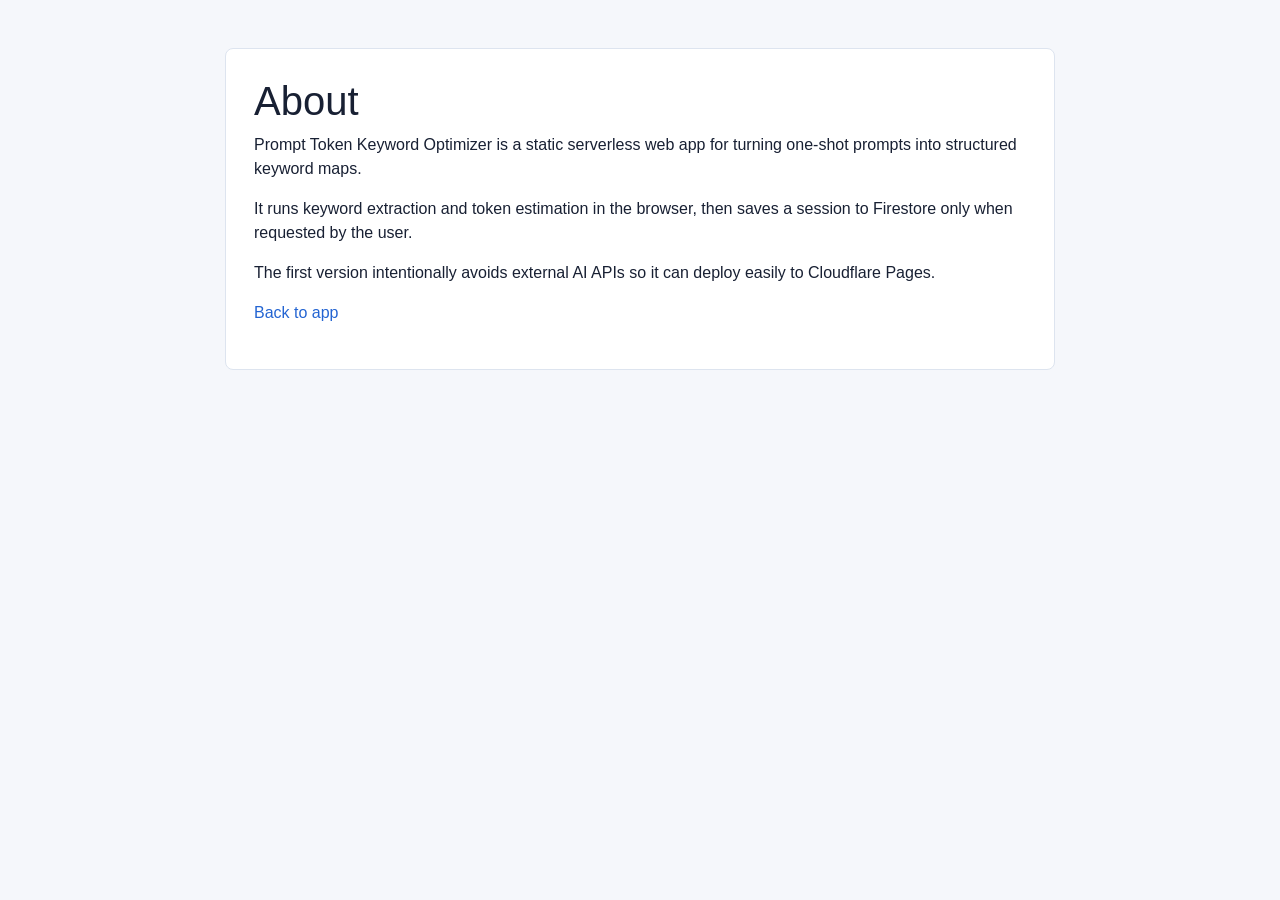
==== about.html @ 24c878ac "First upload" ====
<!DOCTYPE html>
<html lang="en">
<head>
  <meta charset="UTF-8">
  <meta name="viewport" content="width=device-width, initial-scale=1, shrink-to-fit=no">
  <title>About | Prompt Token Keyword Optimizer</title>
  <meta name="description" content="About Prompt Token Keyword Optimizer, a browser-based prompt keyword and mindmap tool.">
  <meta name="naver-site-verification" content="YOUR_NAVER_VERIFICATION_CODE">
  <link rel="canonical" href="https://prompt-token-keyword-optimizer.pages.dev/about.html">
  <link rel="icon" href="/assets/img/favicon.svg" type="image/svg+xml">
  <link rel="stylesheet" href="https://cdn.jsdelivr.net/npm/bootstrap@4.6.2/dist/css/bootstrap.min.css">
  <link rel="stylesheet" href="/assets/css/style.css">
</head>
<body>
  <main class="container content-page my-5">
    <div class="content-card">
      <h1>About</h1>
      <p>Prompt Token Keyword Optimizer is a static serverless web app for turning one-shot prompts into structured keyword maps.</p>
      <p>It runs keyword extraction and token estimation in the browser, then saves a session to Firestore only when requested by the user.</p>
      <p>The first version intentionally avoids external AI APIs so it can deploy easily to Cloudflare Pages.</p>
      <p><a href="/">Back to app</a></p>
    </div>
  </main>
</body>
</html>
---- assets/css/style.css ----
:root {
  --bg: #f5f7fb;
  --surface: #ffffff;
  --ink: #182033;
  --muted: #6c7485;
  --blue: #2364d2;
  --blue-dark: #184a9c;
  --mint: #19b89a;
  --purple: #7a54d8;
  --border: #dde4ef;
}

* {
  box-sizing: border-box;
}

body {
  background: var(--bg);
  color: var(--ink);
  font-family: -apple-system, BlinkMacSystemFont, "Segoe UI", Roboto, "Noto Sans", "Noto Sans KR", Arial, sans-serif;
}

a {
  color: var(--blue);
}

.navbar-brand {
  color: var(--blue-dark) !important;
}

.hero-section {
  background: linear-gradient(135deg, #ffffff 0%, #eef5ff 58%, #eefaf7 100%);
  border-bottom: 1px solid var(--border);
  padding: 54px 0 42px;
}

.hero-section h1 {
  font-size: clamp(2rem, 5vw, 3.5rem);
  font-weight: 800;
  line-height: 1.08;
  letter-spacing: 0;
  margin: 18px 0;
}

.hero-section .lead {
  color: var(--muted);
  max-width: 680px;
}

.badge-soft {
  background: #e7f5ff;
  color: var(--blue-dark);
  border: 1px solid #cce4ff;
  padding: 8px 12px;
}

.hero-metric {
  background: var(--surface);
  border: 1px solid var(--border);
  border-radius: 8px;
  padding: 22px;
  box-shadow: 0 14px 40px rgba(24, 32, 51, 0.08);
}

.hero-metric small {
  color: var(--muted);
  display: block;
  margin-bottom: 8px;
}

.hero-metric strong {
  display: block;
  font-size: 1.15rem;
}

.tool-card,
.mindmap-panel,
.builder-panel,
.metric-card {
  border: 1px solid var(--border);
  border-radius: 8px;
  background: var(--surface);
  box-shadow: 0 8px 24px rgba(24, 32, 51, 0.04);
}

.prompt-input,
.optimized-output {
  border-color: var(--border);
  resize: vertical;
}

.button-row {
  display: grid;
  grid-template-columns: repeat(4, minmax(0, 1fr));
  gap: 10px;
}

.status-message {
  min-height: 24px;
  font-size: 0.94rem;
}

.status-message.success {
  color: #107857;
}

.status-message.error {
  color: #bb2d3b;
}

.metric-grid {
  margin-left: -8px;
  margin-right: -8px;
}

.metric-grid > [class*="col"] {
  padding-left: 8px;
  padding-right: 8px;
  margin-bottom: 16px;
}

.metric-card {
  min-height: 96px;
  padding: 18px;
}

.metric-card span {
  display: block;
  color: var(--muted);
  font-size: 0.86rem;
  margin-bottom: 10px;
}

.metric-card strong {
  font-size: 1.7rem;
  color: var(--blue-dark);
}

.workspace-grid {
  display: grid;
  grid-template-columns: minmax(0, 7fr) minmax(280px, 3fr);
  gap: 18px;
  align-items: stretch;
}

.mindmap-panel,
.builder-panel {
  min-height: 560px;
  overflow: hidden;
}

.panel-header {
  border-bottom: 1px solid var(--border);
  padding: 16px 18px;
  display: flex;
  align-items: center;
  justify-content: space-between;
}

.panel-header h2 {
  font-size: 1rem;
  font-weight: 700;
  margin: 0;
}

.mindmap-canvas {
  height: 500px;
  background: radial-gradient(circle at center, #ffffff 0, #f5f8fc 74%);
  overflow: hidden;
}

.mindmap-empty {
  height: 100%;
  display: flex;
  align-items: center;
  justify-content: center;
  color: var(--muted);
  padding: 24px;
  text-align: center;
}

.mindmap-svg {
  display: block;
  width: 100%;
  height: 100%;
}

.mindmap-link {
  stroke: #c8d4e6;
  stroke-width: 1.5;
}

.mindmap-node {
  cursor: pointer;
}

.mindmap-node circle {
  filter: drop-shadow(0 4px 8px rgba(24, 32, 51, 0.13));
}

.mindmap-node text {
  fill: #172033;
  font-size: 12px;
  font-weight: 700;
  pointer-events: none;
}

.node-root circle {
  fill: #d9e9ff;
  stroke: var(--blue);
}

.node-keyword circle {
  fill: #e9f7ff;
  stroke: #4b8de8;
}

.node-expansion circle {
  fill: #e8fbf5;
  stroke: var(--mint);
}

.node-detail circle {
  fill: #f1ecff;
  stroke: var(--purple);
}

.builder-panel {
  display: flex;
  flex-direction: column;
}

.builder-panel .optimized-output {
  border: 0;
  border-top: 1px solid var(--border);
  border-radius: 0;
  flex: 1;
}

.selected-keywords {
  min-height: 106px;
  padding: 14px;
}

.keyword-pill {
  border: 1px solid #c9d7ed;
  background: #f5f9ff;
  color: #163b75;
  border-radius: 999px;
  display: inline-flex;
  align-items: center;
  font-size: 0.84rem;
  margin: 0 6px 8px 0;
  padding: 6px 10px;
}

.keyword-pill button {
  border: 0;
  background: transparent;
  color: #42658f;
  margin-left: 6px;
  padding: 0;
  line-height: 1;
}

.ad-placeholder {
  border: 1px dashed #b5c2d4;
  border-radius: 8px;
  color: var(--muted);
  display: flex;
  align-items: center;
  justify-content: center;
  min-height: 96px;
  background: #fff;
}

.feature-section h3 {
  font-size: 1.05rem;
  font-weight: 700;
}

.feature-section p {
  color: var(--muted);
}

.footer {
  background: #111827;
  color: #d1d5db;
}

.footer a {
  color: #dbeafe;
}

.content-page {
  max-width: 860px;
}

.content-card {
  background: #fff;
  border: 1px solid var(--border);
  border-radius: 8px;
  padding: 28px;
}

[dir="rtl"] .ml-auto {
  margin-left: 0 !important;
  margin-right: auto !important;
}

[dir="rtl"] .keyword-pill button {
  margin-left: 0;
  margin-right: 6px;
}

@media (max-width: 991.98px) {
  .workspace-grid {
    grid-template-columns: 1fr;
  }

  .mindmap-panel {
    order: 1;
  }

  .builder-panel {
    order: 2;
  }

  .button-row {
    grid-template-columns: 1fr;
  }

  .button-row .btn {
    width: 100%;
  }

  .mindmap-panel,
  .builder-panel {
    min-height: auto;
  }

  .mindmap-canvas {
    height: 420px;
  }
}

@media (max-width: 575.98px) {
  .hero-section {
    padding: 38px 0 28px;
  }

  .metric-card {
    min-height: 86px;
    padding: 14px;
  }

  .metric-card strong {
    font-size: 1.35rem;
  }
}
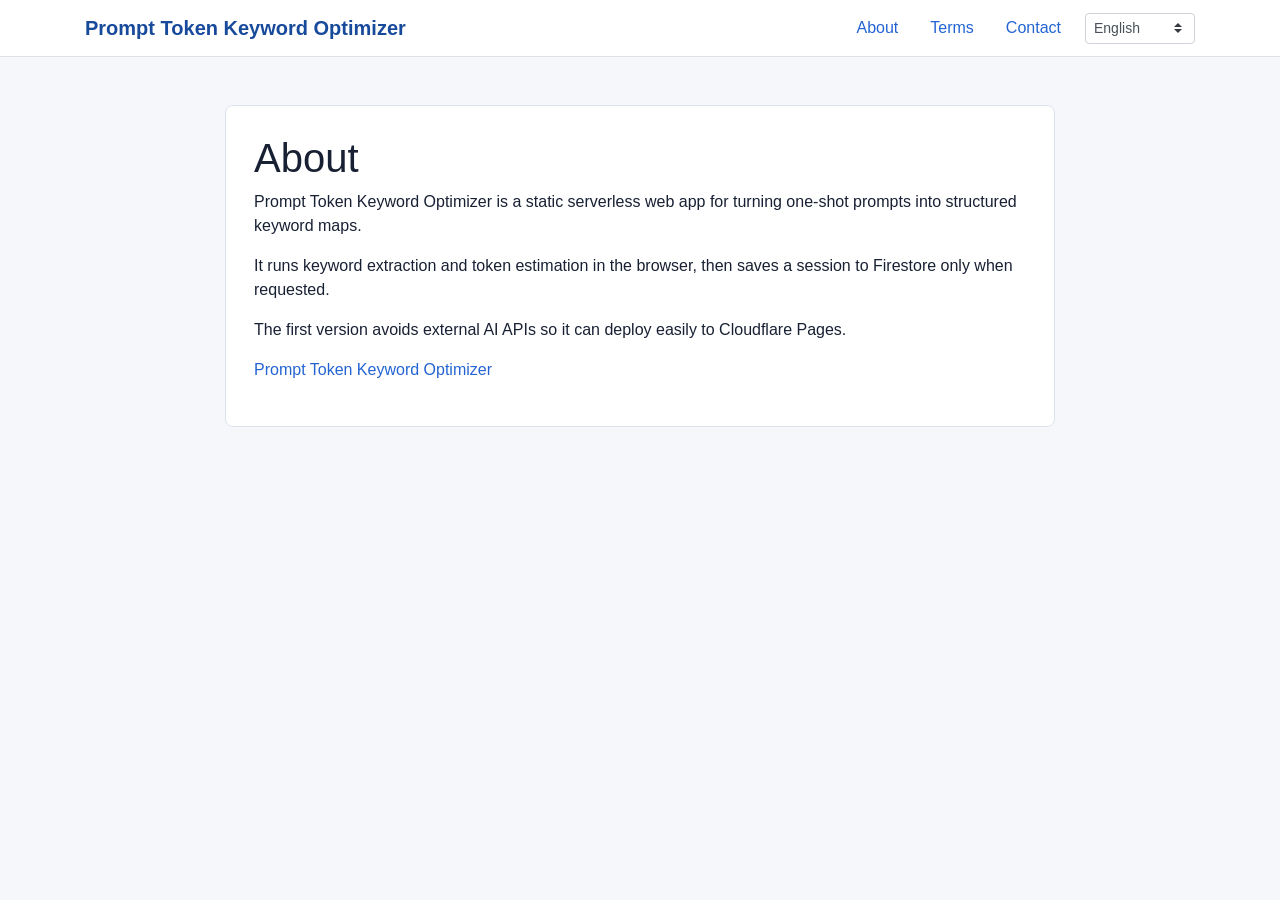
==== commit 398abf9b: "Improve mindmap keyword UX and localized pages" ====
--- a/about.html
+++ b/about.html
@@ -1,5 +1,5 @@
 <!DOCTYPE html>
-<html lang="en">
+<html lang="en" dir="ltr">
 <head>
   <meta charset="UTF-8">
   <meta name="viewport" content="width=device-width, initial-scale=1, shrink-to-fit=no">
@@ -11,15 +11,27 @@
   <link rel="stylesheet" href="https://cdn.jsdelivr.net/npm/bootstrap@4.6.2/dist/css/bootstrap.min.css">
   <link rel="stylesheet" href="/assets/css/style.css">
 </head>
-<body>
+<body data-page="about">
+  <nav class="navbar navbar-expand-lg navbar-light bg-white border-bottom">
+    <div class="container">
+      <a class="navbar-brand font-weight-bold" href="/" data-i18n="appTitle">Prompt Token Keyword Optimizer</a>
+      <div class="ml-auto d-flex align-items-center">
+        <a class="nav-link" href="/about.html" data-i18n="about">About</a>
+        <a class="nav-link" href="/terms.html" data-i18n="terms">Terms</a>
+        <a class="nav-link" href="/contact.html" data-i18n="contact">Contact</a>
+        <select id="languageSelect" class="custom-select custom-select-sm ml-2" aria-label="Language">
+          <option value="ko">한국어</option><option value="en">English</option><option value="ja">日本語</option><option value="zh-CN">简体中文</option><option value="zh-TW">繁體中文</option><option value="ru">Русский</option><option value="fr">Français</option><option value="de">Deutsch</option><option value="es">Español</option><option value="sv">Svenska</option><option value="nl">Nederlands</option><option value="no">Norsk</option><option value="ar">العربية</option>
+        </select>
+      </div>
+    </div>
+  </nav>
   <main class="container content-page my-5">
     <div class="content-card">
-      <h1>About</h1>
-      <p>Prompt Token Keyword Optimizer is a static serverless web app for turning one-shot prompts into structured keyword maps.</p>
-      <p>It runs keyword extraction and token estimation in the browser, then saves a session to Firestore only when requested by the user.</p>
-      <p>The first version intentionally avoids external AI APIs so it can deploy easily to Cloudflare Pages.</p>
-      <p><a href="/">Back to app</a></p>
+      <h1 id="pageTitle">About</h1>
+      <div id="pageBody"></div>
+      <p><a href="/" data-i18n="appTitle">Prompt Token Keyword Optimizer</a></p>
     </div>
   </main>
+  <script type="module" src="/assets/js/static-pages.js"></script>
 </body>
 </html>
--- a/assets/css/style.css
+++ b/assets/css/style.css
@@ -183,10 +183,17 @@
   display: block;
   width: 100%;
   height: 100%;
+  cursor: grab;
+  touch-action: none;
+  user-select: none;
+}
+
+.mindmap-svg.is-dragging {
+  cursor: grabbing;
 }
 
 .mindmap-link {
-  stroke: #c8d4e6;
+  stroke: #c7d5e8;
   stroke-width: 1.5;
 }
 
@@ -206,23 +213,23 @@
 }
 
 .node-root circle {
-  fill: #d9e9ff;
-  stroke: var(--blue);
+  fill: #dcecff;
+  stroke: #83aef0;
 }
 
 .node-keyword circle {
-  fill: #e9f7ff;
-  stroke: #4b8de8;
+  fill: #eaf7ff;
+  stroke: #91c8ef;
 }
 
 .node-expansion circle {
-  fill: #e8fbf5;
-  stroke: var(--mint);
+  fill: #e9fbf5;
+  stroke: #88d9c5;
 }
 
 .node-detail circle {
-  fill: #f1ecff;
-  stroke: var(--purple);
+  fill: #f3eeff;
+  stroke: #b39bea;
 }
 
 .builder-panel {
